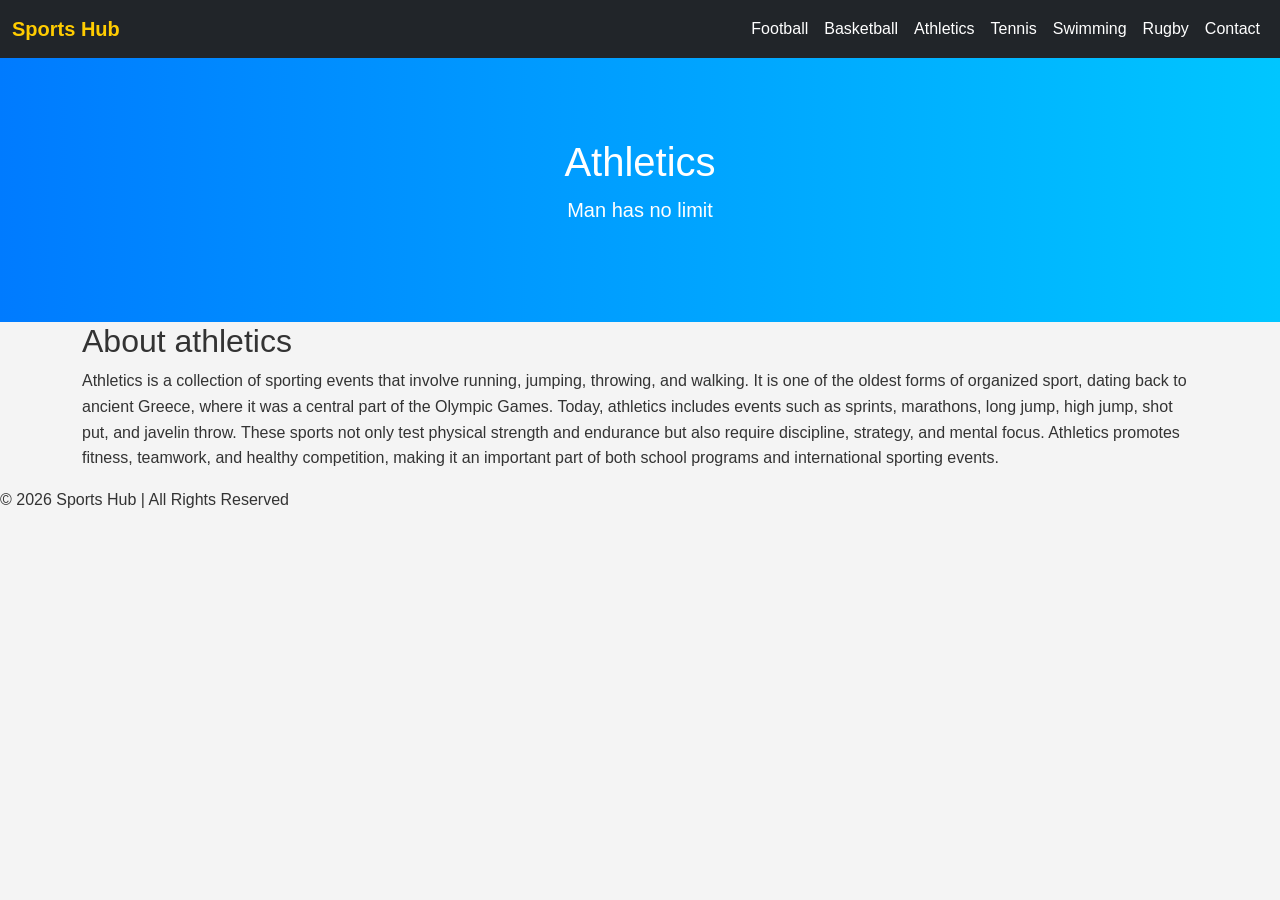
==== athletics.html @ 4802402b "updated h2 and added a paragraph" ====
<!DOCTYPE html>
<html lang="en">
<head>
  <meta charset="UTF-8">
  <meta name="viewport" content="width=device-width, initial-scale=1.0">
  <title>Basketball - Sports Hub</title>
 
  <link href="https://cdn.jsdelivr.net/npm/bootstrap@5.3.2/dist/css/bootstrap.min.css" rel="stylesheet">
  
  <link rel="stylesheet" href="style.css">
</head>
<body>

  
  <nav class="navbar navbar-expand-lg navbar-dark bg-dark">
    <div class="container-fluid">
      <a class="navbar-brand" href="index.html">Sports Hub</a>
      <button class="navbar-toggler" type="button" data-bs-toggle="collapse" 
              data-bs-target="#navbarNav" aria-controls="navbarNav" 
              aria-expanded="false" aria-label="Toggle navigation">
        <span class="navbar-toggler-icon"></span>
      </button>
      <div class="collapse navbar-collapse" id="navbarNav">
        <ul class="navbar-nav ms-auto">
          <li class="nav-item"><a class="nav-link" href="football.html">Football</a></li>
          <li class="nav-item"><a class="nav-link" href="basketball.html">Basketball</a></li>
          <li class="nav-item"><a class="nav-link active" href="athletics.html">Athletics</a></li>
          <li class="nav-item"><a class="nav-link" href="tennis.html">Tennis</a></li>
          <li class="nav-item"><a class="nav-link" href="swimming.html">Swimming</a></li>
           <li class="nav-item"><a class="nav-link" href="rugby.html">Rugby</a></li>
          <li class="nav-item"><a class="nav-link" href="contact.html">Contact</a></li>
        </ul>
      </div>
    </div>
  </nav>

  
  <header>
    <div class="container text-center">
      <h1>Athletics</h1>
      <p class="lead">Man has no limit</p>
    </div>
  </header>

  <!-- Content Section -->
  <section>
    <div class="container">
      <h2>About athletics</h2>
      <p>
        Athletics is a collection of sporting events that involve running, jumping, throwing, and walking. It is one of the oldest forms of organized sport, dating back to ancient Greece, where it was a central part of the Olympic Games. Today, athletics includes events such as sprints, marathons, long jump, high jump, shot put, and javelin throw. These sports not only test physical strength and endurance but also require discipline, strategy, and mental focus. Athletics promotes fitness, teamwork, and healthy competition, making it an important part of both school programs and international sporting events.
      </p>
      

     </div>
  </section>

  <!-- Footer -->
  <footer>
    <p>&copy; 2026 Sports Hub | All Rights Reserved</p>
  </footer>

  <!-- Bootstrap JS -->
  <script src="https://cdn.jsdelivr.net/npm/bootstrap@5.3.2/dist/js/bootstrap.bundle.min.js"></script>
</body>
</html>
---- style.css ----
* {
  margin: 0;
  padding: 0;
  box-sizing: border-box;
}

body {
  font-family: 'Arial', sans-serif;
  background-color: #f4f4f4;
  color: #333;
  line-height: 1.6;  
}

/* Navbar */
.navbar {
  background-color: #222 ;
}

.navbar-brand {
  font-weight: bold;
  color: #ffcc00 ;
}

.nav-link {
  color: #fff ;
  transition: color 0.3s ease;
}

.nav-link:hover {
  color: #ffcc00 ;
}

/* Hero Section */
header {
  background: linear-gradient(to right, #007bff, #00c6ff);
  color: white;
  text-align: center;
  padding: 80px 20px;
}
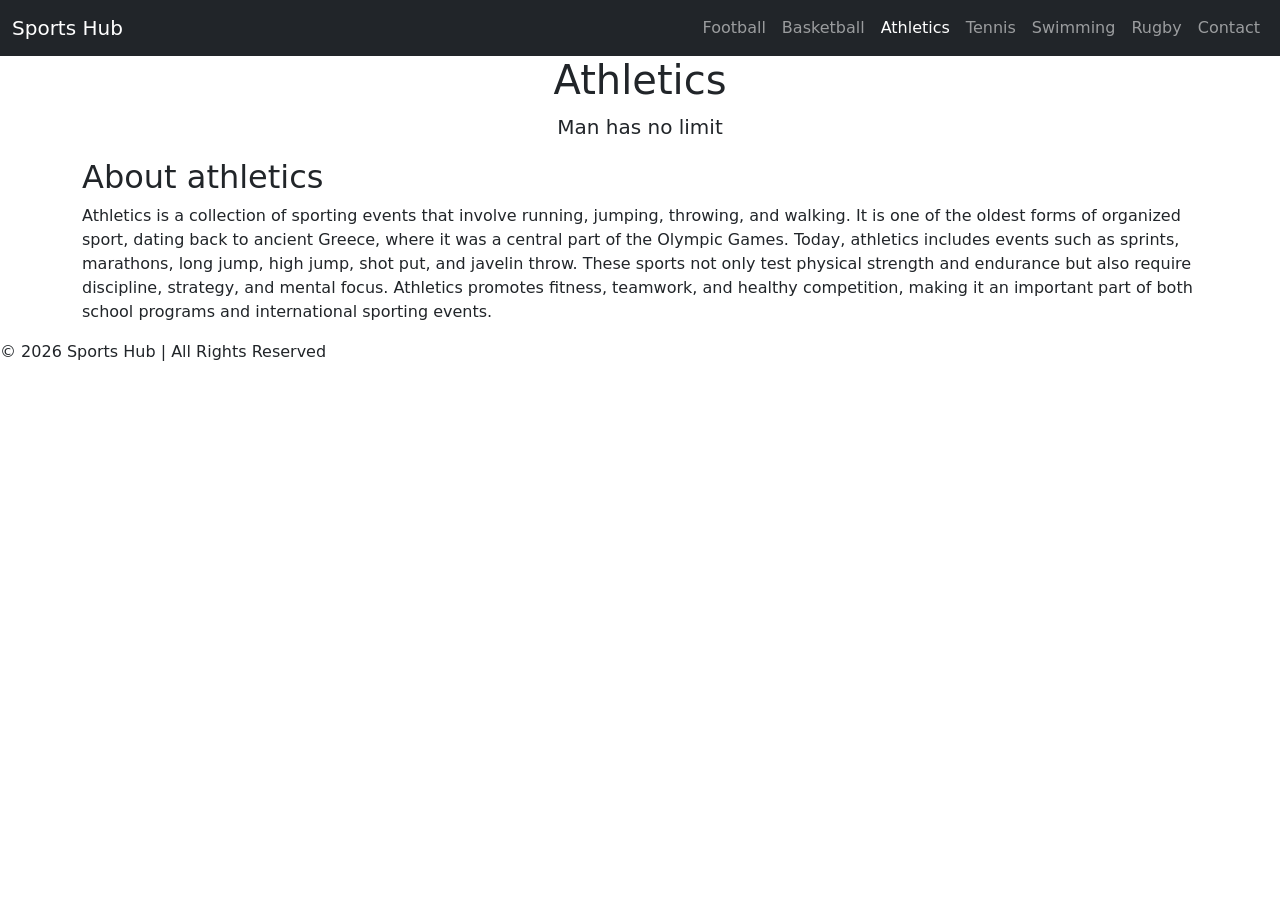
==== commit 32152e69: "Updated css in all the files" ====
--- a/athletics.html
+++ b/athletics.html
@@ -7,7 +7,7 @@
  
   <link href="https://cdn.jsdelivr.net/npm/bootstrap@5.3.2/dist/css/bootstrap.min.css" rel="stylesheet">
   
-  <link rel="stylesheet" href="style.css">
+  <link rel="stylesheet" href="css/style.css">
 </head>
 <body>
 
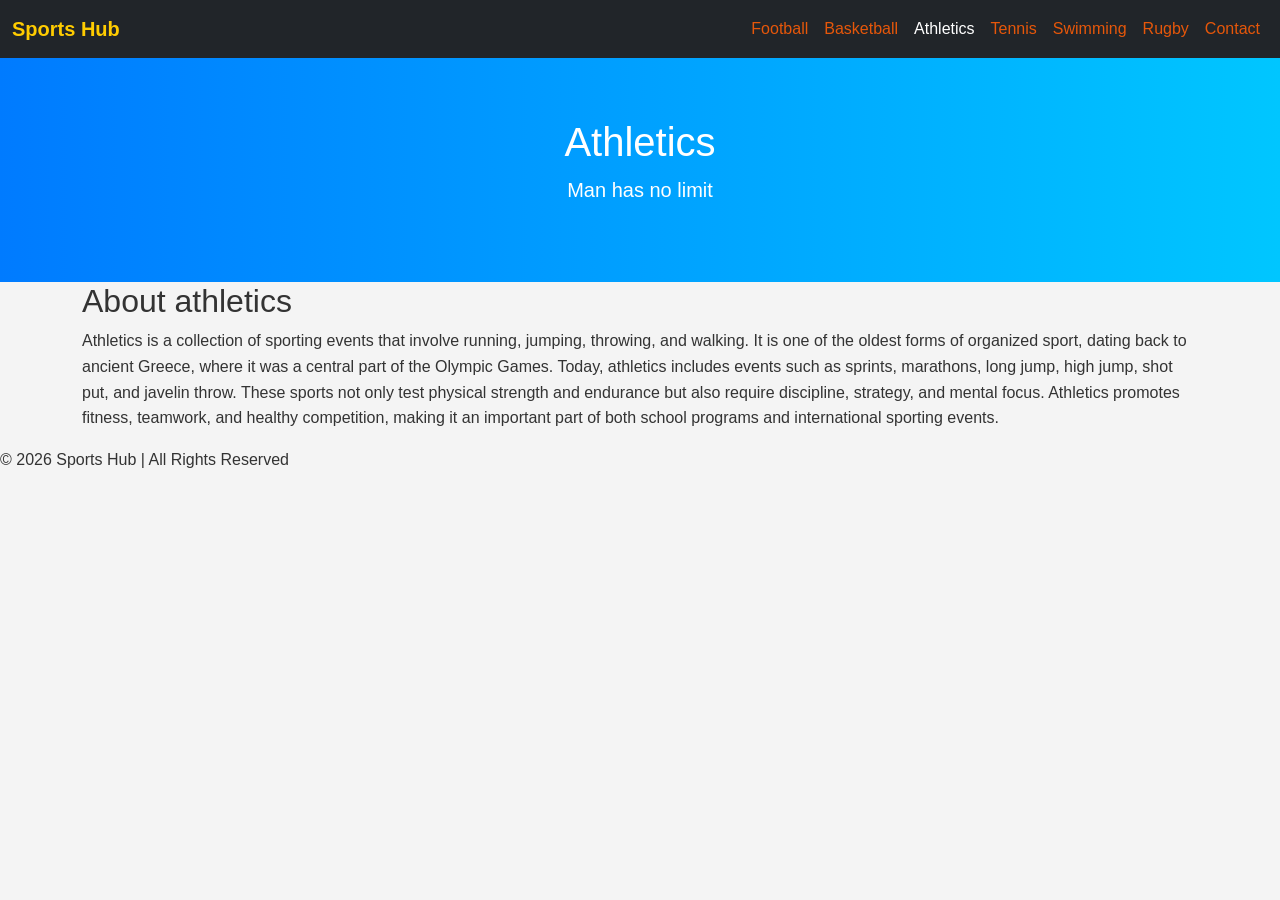
==== commit 07fba76f: "modified link color in css to all pages" ====
--- a/athletics.html
+++ b/athletics.html
@@ -7,7 +7,7 @@
  
   <link href="https://cdn.jsdelivr.net/npm/bootstrap@5.3.2/dist/css/bootstrap.min.css" rel="stylesheet">
   
-  <link rel="stylesheet" href="css/style.css">
+  <link rel="stylesheet" href="style.css">
 </head>
 <body>
 
--- a/style.css
+++ b/style.css
@@ -0,0 +1,42 @@
+
+* {
+  margin: 0;
+  padding: 0;
+  box-sizing: border-box;
+}
+
+body {
+  font-family: 'Arial', sans-serif;
+  background-color: #f4f4f4;
+  color: #333;
+  line-height: 1.6; 
+  
+}
+
+/* Navbar */
+.navbar {
+  background-color: #222222 ;
+}
+
+.navbar-brand {
+  font-weight: bold;
+  color: #ffcc00 ;
+}
+
+.nav-link {
+  color: #e6570a ;
+  transition: color 0.3s ease;
+}
+
+.nav-link:hover {
+  color: #ffcc00 ;
+}
+
+/* Hero Section */
+header {
+  background: linear-gradient(to right, #007bff, #00c6ff);
+  color: white;
+  text-align: center;
+  padding: 60px 20px;
+}
+
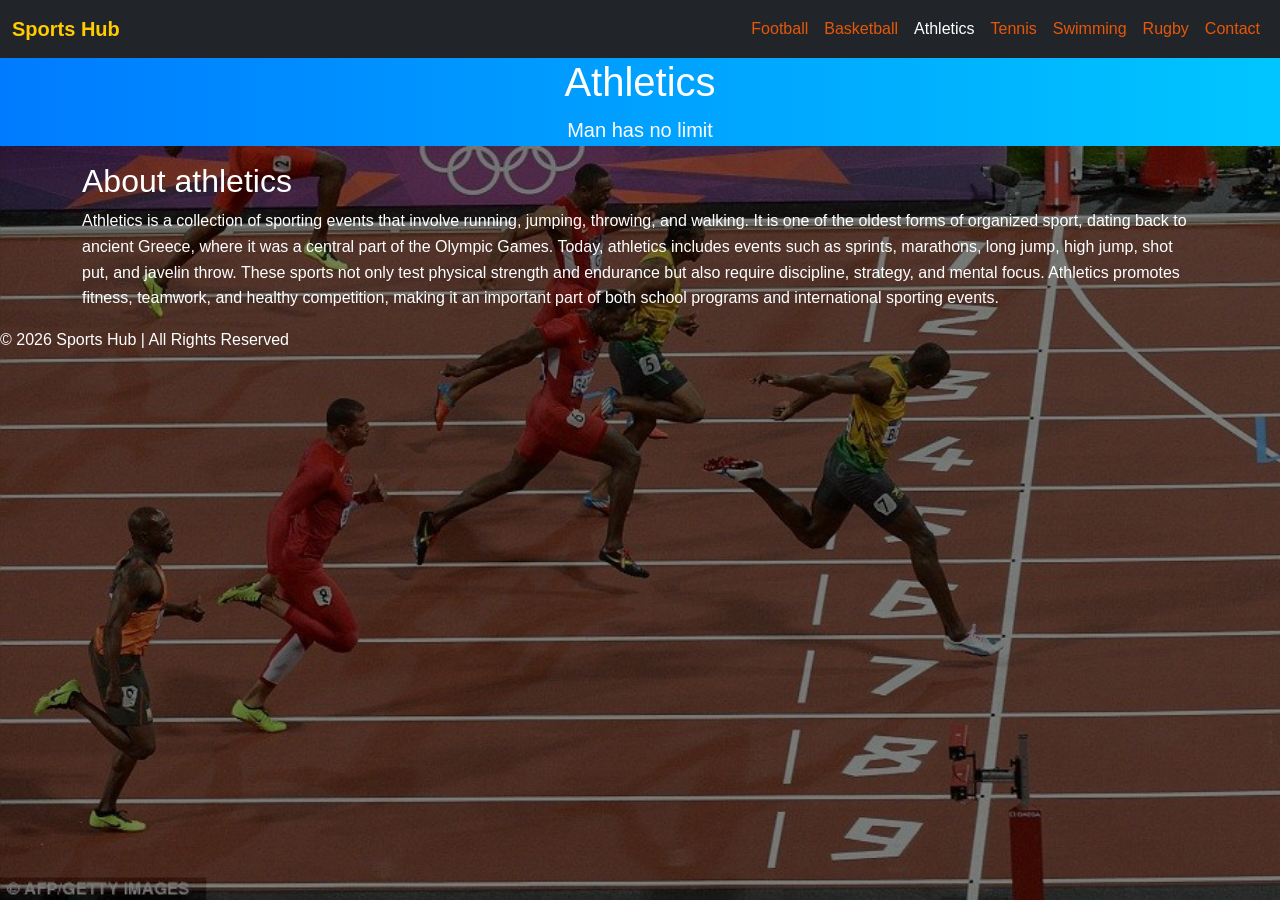
==== commit ee975beb: "updated the header section" ====
--- a/athletics.html
+++ b/athletics.html
@@ -9,7 +9,7 @@
   
   <link rel="stylesheet" href="style.css">
 </head>
-<body>
+<body class="athletics">
 
   
   <nav class="navbar navbar-expand-lg navbar-dark bg-dark">
@@ -35,14 +35,14 @@
   </nav>
 
   
-  <header>
+  <header class="athletics">
     <div class="container text-center">
       <h1>Athletics</h1>
       <p class="lead">Man has no limit</p>
     </div>
   </header>
 
-  <!-- Content Section -->
+  
   <section>
     <div class="container">
       <h2>About athletics</h2>
--- a/style.css
+++ b/style.css
@@ -32,11 +32,142 @@
   color: #ffcc00 ;
 }
 
-/* Hero Section */
-header {
+
+header.index {
   background: linear-gradient(to right, #007bff, #00c6ff);
   color: white;
   text-align: center;
-  padding: 60px 20px;
+  padding: 0px 0px;
 }
+body.index{
+  background-image:
+  linear-gradient(rgba(0,0,0,0.5),
+                        rgba(0,0,0,0.5)),
+  url(images/cover.jpg);
+  background-repeat: no-repeat;
+  background-size: cover;
+  min-height: 100vh;
+  font-family: 'Arial', sans-serif;
+  background-color: #f4f4f4;
+  color: white;
+  line-height: 1.6; 
+}
+header.football{
+  background: linear-gradient(to right, #007bff, #00c6ff);
+  color: white;
+  text-align: center;
+  padding: 0px 0px;
+}
+body.football{
+  background-image:
+  linear-gradient(rgba(0,0,0,0.5),
+                        rgba(0,0,0,0.5)),
+  url(images/football.jpg);
+  background-repeat: no-repeat;
+  background-size: cover;
+  min-height: 100vh;
+  font-family: 'Arial', sans-serif;
+  background-color: #f4f4f4;
+  color: white;
+  line-height: 1.6; 
 
+}
+header.basketball{
+background: linear-gradient(to right, #007bff, #00c6ff);
+  color: white;
+  text-align: center;
+  padding: 0px 0px;
+}
+body.basketball{
+  background-image:
+  linear-gradient(rgba(0,0,0,0.5),
+                        rgba(0,0,0,0.5)),
+  url(images/basketball.jpg);
+  background-repeat: no-repeat;
+  background-size: cover;
+  min-height: 100vh;
+  font-family: 'Arial', sans-serif;
+  background-color: #f4f4f4;
+  color: white;
+  line-height: 1.6; 
+
+}
+header.athletics{
+background: linear-gradient(to right, #007bff, #00c6ff);
+  color: white;
+  text-align: center;
+  padding: 0px 0px;
+}
+body.athletics{
+  background-image:
+  linear-gradient(rgba(0,0,0,0.5),
+                        rgba(0,0,0,0.5)),
+  url(images/athletics.jpg);
+  background-repeat: no-repeat;
+  background-size: cover;
+  min-height: 100vh;
+  font-family: 'Arial', sans-serif;
+  background-color: #f4f4f4;
+  color: white;
+  line-height: 1.6; 
+
+}
+header.tennis{
+background: linear-gradient(to right, #007bff, #00c6ff);
+  color: white;
+  text-align: center;
+  padding: 0px 0px;
+}
+body.tennis{
+background-image:
+  linear-gradient(rgba(0,0,0,0.5),
+                        rgba(0,0,0,0.5)),
+  url(images/tennis.jpg);
+  background-repeat: no-repeat;
+  background-size: cover;
+  min-height: 100vh;
+  font-family: 'Arial', sans-serif;
+  background-color: #f4f4f4;
+  color: white;
+  line-height: 1.6; 
+}
+header.swimming{
+background: linear-gradient(to right, #007bff, #00c6ff);
+  color: white;
+  text-align: center;
+  padding: 0px 0px;
+}
+body.swimming{
+background-image:
+  linear-gradient(rgba(0,0,0,0.5),
+                        rgba(0,0,0,0.5)),
+  url(images/swimming.jpg);
+  background-repeat: no-repeat;
+  background-size: cover;
+  min-height: 100vh;
+  font-family: 'Arial', sans-serif;
+  background-color: #f4f4f4;
+  color: white;
+  line-height: 1.6; 
+
+}
+header.rugby{
+background: linear-gradient(to right, #007bff, #00c6ff);
+  color: white;
+  text-align: center;
+  padding: 0px 0px;
+}
+body.rugby{
+  background-image:
+  linear-gradient(rgba(0,0,0,0.5),
+                        rgba(0,0,0,0.5)),
+  url(images/rugby.jpg);
+  background-repeat: no-repeat;
+  background-size: cover;
+  min-height: 100vh;
+  font-family: 'Arial', sans-serif;
+  background-color: #f4f4f4;
+  color: white;
+  line-height: 1.6; 
+
+}
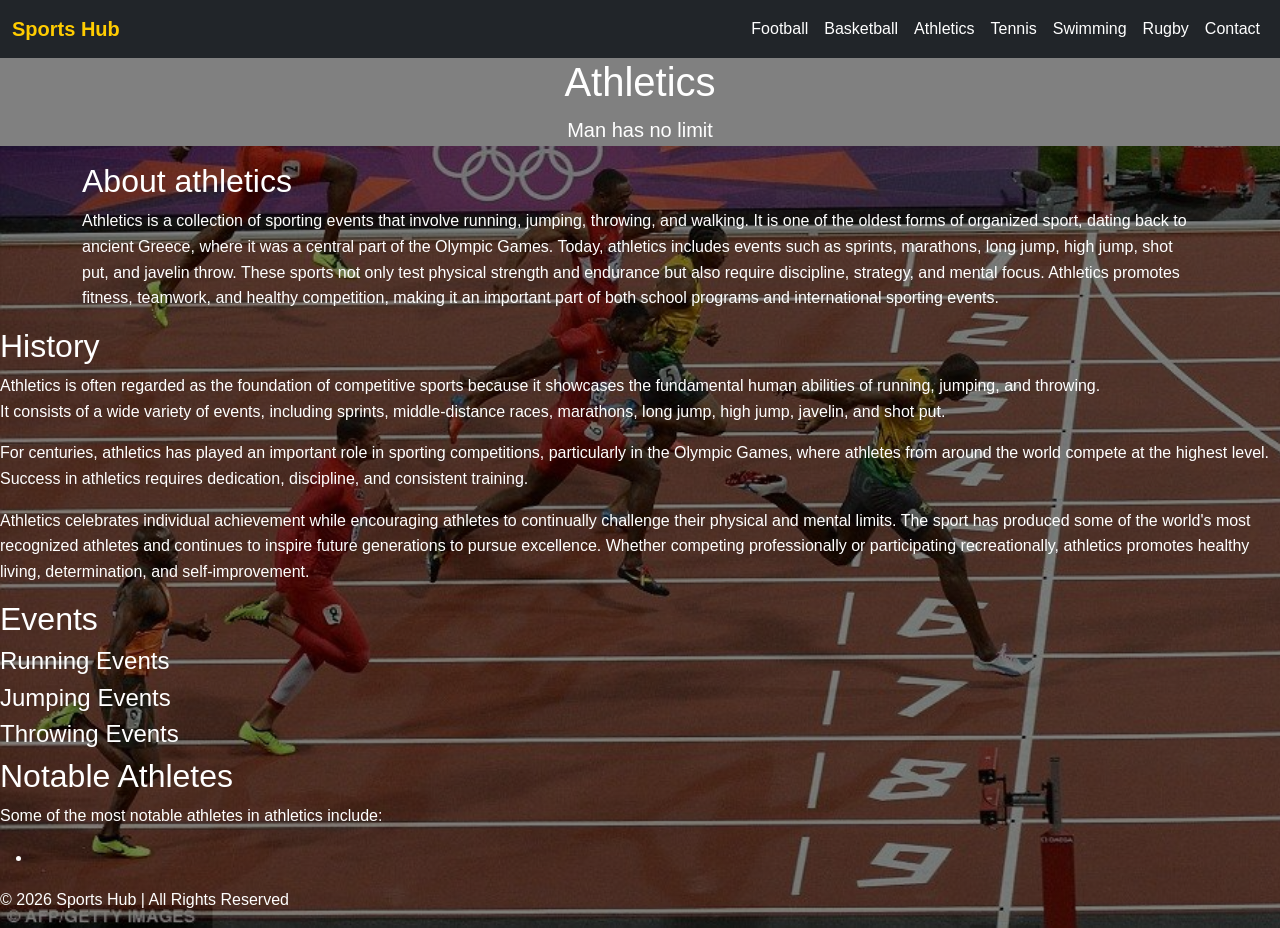
==== commit 3eed8e52: "added sections and notable content to the page" ====
--- a/athletics.html
+++ b/athletics.html
@@ -53,6 +53,31 @@
 
      </div>
   </section>
+  <section>
+    <h2>History</h2>
+    <p>Athletics is often regarded as the foundation of competitive sports because it showcases the fundamental human abilities of running, jumping, and throwing.<br>
+       It consists of a wide variety of events, including sprints, middle-distance races, marathons, long jump, high jump, javelin, and shot put.</p>
+        <p>For centuries, athletics has played an important role in sporting competitions, particularly in the Olympic Games, where athletes from around the world compete at the highest level.<br>
+           Success in athletics requires dedication, discipline, and consistent training.</p>
+        <p>Athletics celebrates individual achievement while encouraging athletes to continually challenge their physical and mental limits. 
+           The sport has produced some of the world's most recognized athletes and continues to inspire future generations to pursue excellence.
+           Whether competing professionally or participating recreationally, athletics promotes healthy living, determination, and self-improvement.</p>
+  </section>
+  <section>
+    <h2>Events</h2>
+    <h4>Running Events</h4>
+    <h4>Jumping Events</h4>
+    <h4>Throwing Events</h4>
+  </section>
+  <section>
+    <h2>Notable Athletes</h2>
+    <p>Some of the most notable athletes in athletics include:<br>
+      <ul>
+        <li></li>
+      </ul>
+
+    </p>
+  </section>
 
   <!-- Footer -->
   <footer>
--- a/style.css
+++ b/style.css
@@ -24,7 +24,7 @@
 }
 
 .nav-link {
-  color: #e6570a ;
+  color: white ;
   transition: color 0.3s ease;
 }
 
@@ -34,7 +34,7 @@
 
 
 header.index {
-  background: linear-gradient(to right, #007bff, #00c6ff);
+  background: gray;
   color: white;
   text-align: center;
   padding: 0px 0px;
@@ -53,7 +53,7 @@
   line-height: 1.6; 
 }
 header.football{
-  background: linear-gradient(to right, #007bff, #00c6ff);
+  background: gray;
   color: white;
   text-align: center;
   padding: 0px 0px;
@@ -73,7 +73,7 @@
 
 }
 header.basketball{
-background: linear-gradient(to right, #007bff, #00c6ff);
+background: gray;
   color: white;
   text-align: center;
   padding: 0px 0px;
@@ -93,7 +93,7 @@
 
 }
 header.athletics{
-background: linear-gradient(to right, #007bff, #00c6ff);
+background: gray;
   color: white;
   text-align: center;
   padding: 0px 0px;
@@ -113,7 +113,7 @@
 
 }
 header.tennis{
-background: linear-gradient(to right, #007bff, #00c6ff);
+background: gray;
   color: white;
   text-align: center;
   padding: 0px 0px;
@@ -132,7 +132,7 @@
   line-height: 1.6; 
 }
 header.swimming{
-background: linear-gradient(to right, #007bff, #00c6ff);
+background: gray;
   color: white;
   text-align: center;
   padding: 0px 0px;
@@ -152,7 +152,7 @@
 
 }
 header.rugby{
-background: linear-gradient(to right, #007bff, #00c6ff);
+background: gray;
   color: white;
   text-align: center;
   padding: 0px 0px;
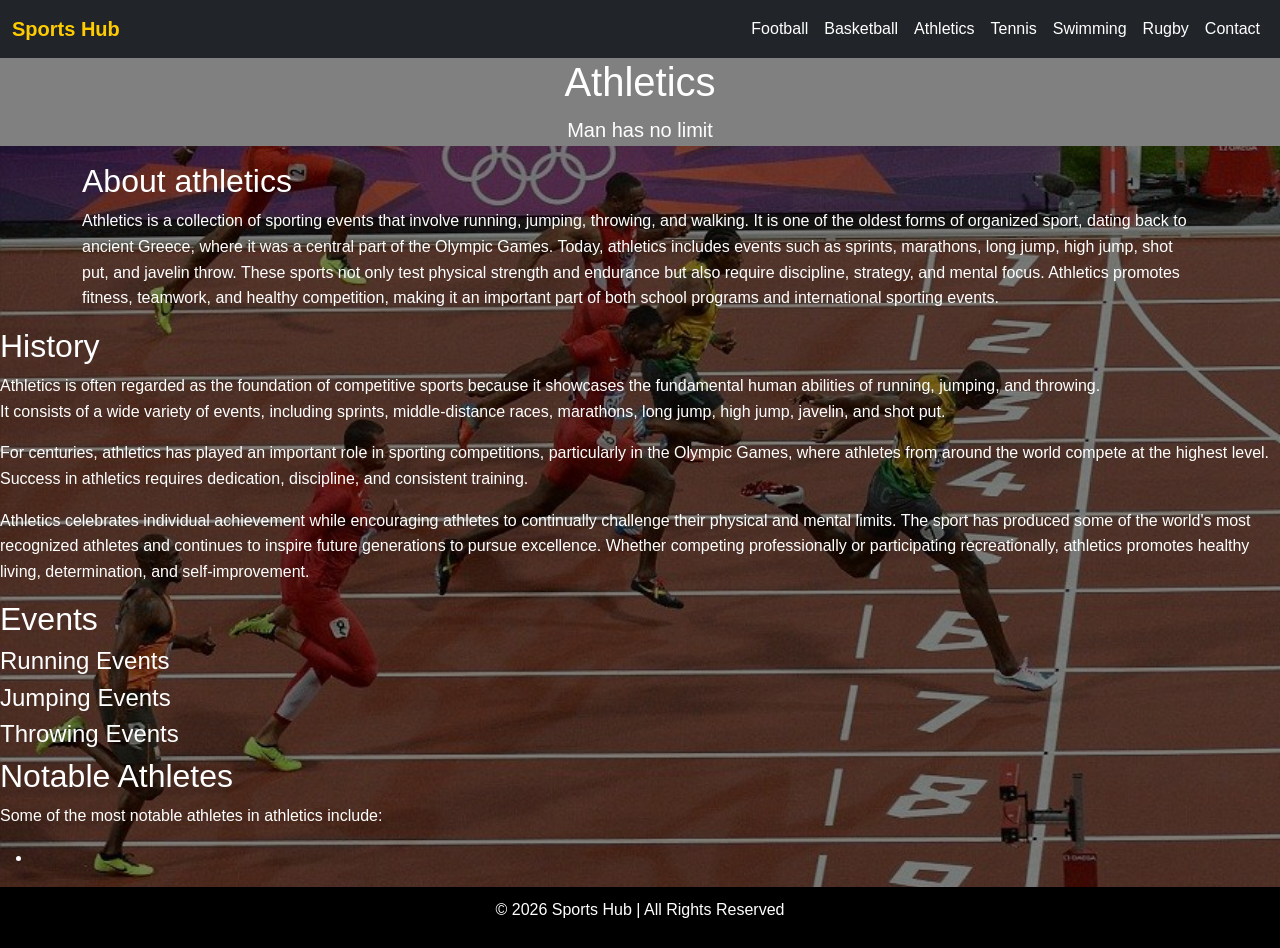
==== commit a2887eb3: "adjusted the footer section to enable css be applied" ====
--- a/athletics.html
+++ b/athletics.html
@@ -80,7 +80,7 @@
   </section>
 
   <!-- Footer -->
-  <footer>
+  <footer class="athletics">
     <p>&copy; 2026 Sports Hub | All Rights Reserved</p>
   </footer>
 
--- a/style.css
+++ b/style.css
@@ -52,6 +52,12 @@
   color: white;
   line-height: 1.6; 
 }
+footer.index {
+  background: black;
+  color: white;
+  text-align: center;
+  padding: 10px 0;
+}
 header.football{
   background: gray;
   color: white;
@@ -72,6 +78,12 @@
   line-height: 1.6; 
 
 }
+footer.football {
+  background: black;
+  color: white;
+  text-align: center;
+  padding: 10px 0;
+}
 header.basketball{
 background: gray;
   color: white;
@@ -92,6 +104,12 @@
   line-height: 1.6; 
 
 }
+footer.basketball {
+  background: black;
+  color: white;
+  text-align: center;
+  padding: 10px 0;
+}
 header.athletics{
 background: gray;
   color: white;
@@ -111,6 +129,12 @@
   color: white;
   line-height: 1.6; 
 
+}
+footer.athletics {
+  background: black;
+  color: white;
+  text-align: center;
+  padding: 10px 0;
 }
 header.tennis{
 background: gray;
@@ -131,6 +155,12 @@
   color: white;
   line-height: 1.6; 
 }
+footer.tennis {
+  background: black;
+  color: white;
+  text-align: center;
+  padding: 10px 0;
+}
 header.swimming{
 background: gray;
   color: white;
@@ -151,6 +181,12 @@
   line-height: 1.6; 
 
 }
+footer.swimming {
+  background: black;
+  color: white;
+  text-align: center;
+  padding: 10px 0;
+}
 header.rugby{
 background: gray;
   color: white;
@@ -171,3 +207,9 @@
   line-height: 1.6; 
 
 }
+footer.rugby {
+  background: black;
+  color: white;
+  text-align: center;
+  padding: 10px 0;
+}
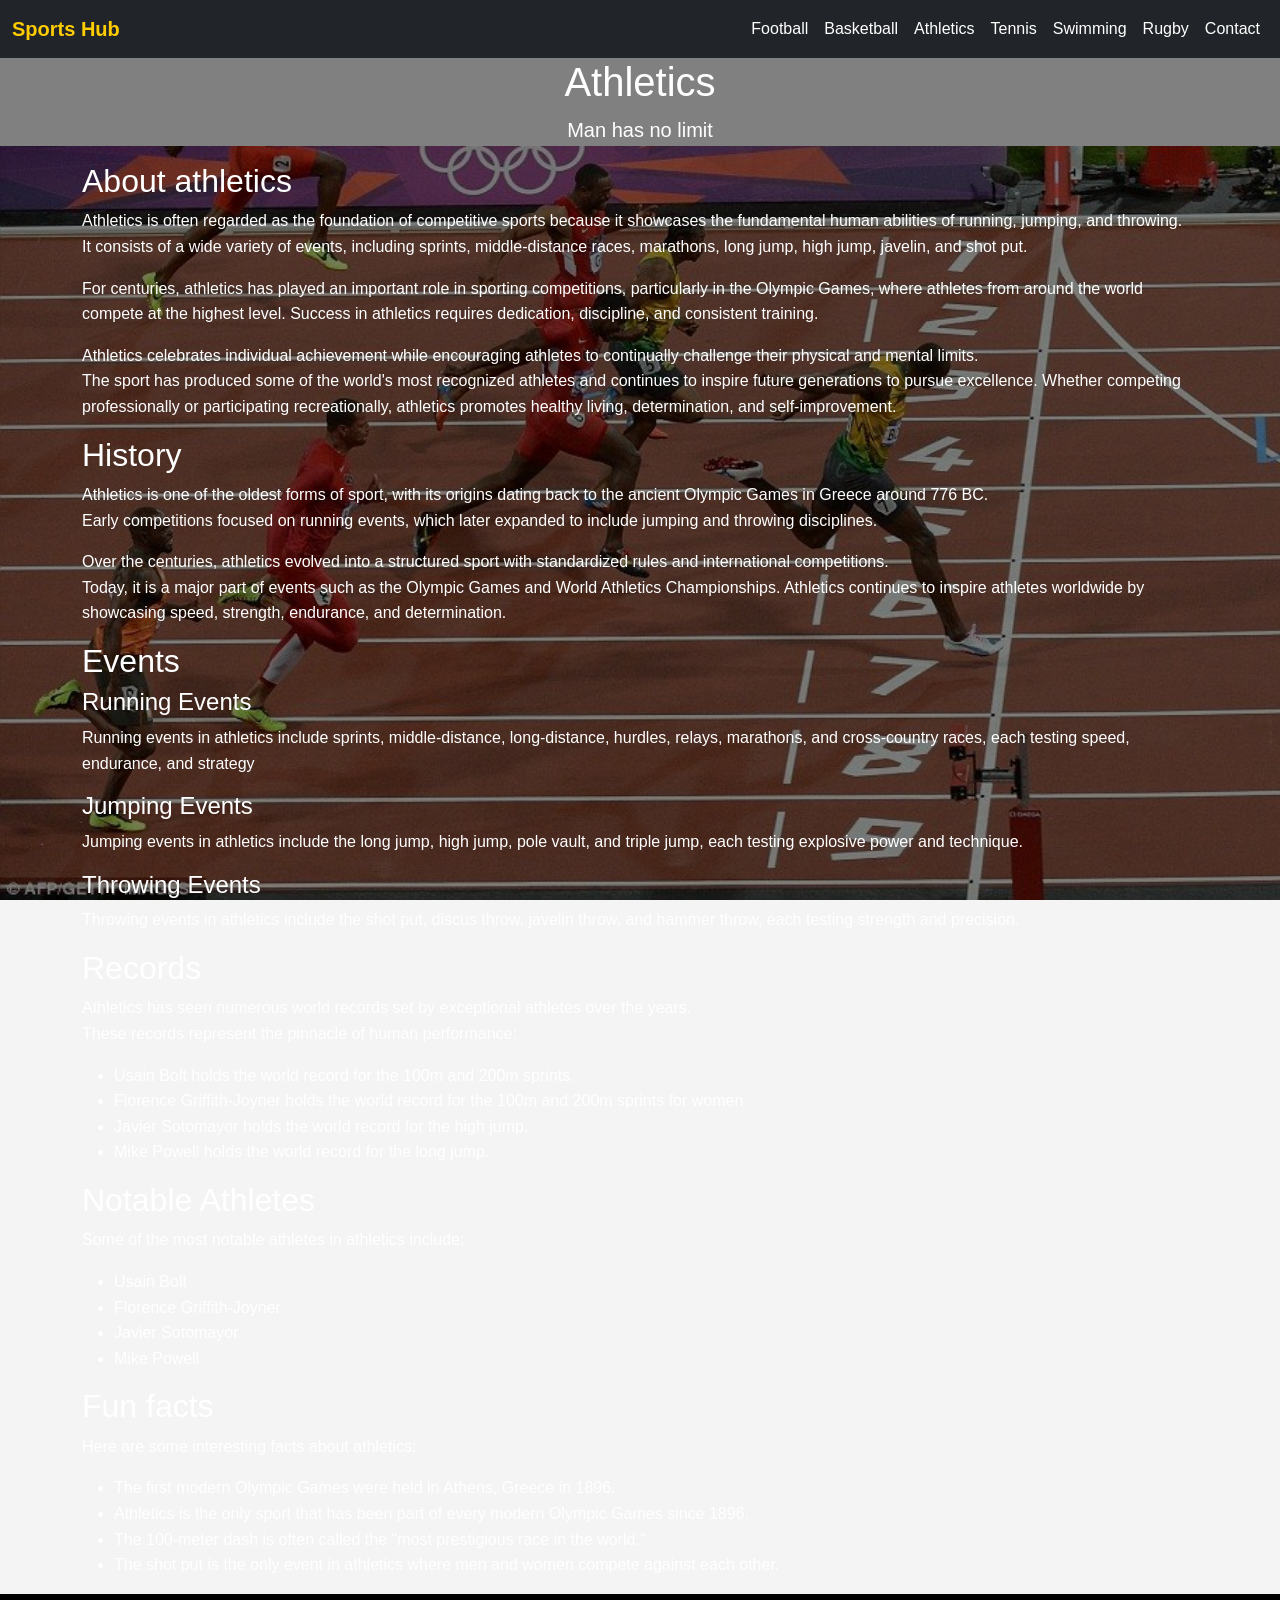
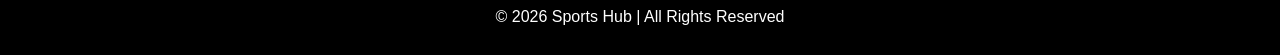
==== commit a5aa44d8: "added all the content to the page" ====
--- a/athletics.html
+++ b/athletics.html
@@ -46,37 +46,77 @@
   <section>
     <div class="container">
       <h2>About athletics</h2>
-      <p>
-        Athletics is a collection of sporting events that involve running, jumping, throwing, and walking. It is one of the oldest forms of organized sport, dating back to ancient Greece, where it was a central part of the Olympic Games. Today, athletics includes events such as sprints, marathons, long jump, high jump, shot put, and javelin throw. These sports not only test physical strength and endurance but also require discipline, strategy, and mental focus. Athletics promotes fitness, teamwork, and healthy competition, making it an important part of both school programs and international sporting events.
-      </p>
-      
+      <p>Athletics is often regarded as the foundation of competitive sports because it showcases the fundamental human abilities of running, jumping, and throwing.<br>
+         It consists of a wide variety of events, including sprints, middle-distance races, marathons, long jump, high jump, javelin, and shot put.</p>
+       <p>For centuries, athletics has played an important role in sporting competitions, particularly in the Olympic Games, where athletes from around the world compete at the highest level. 
+        Success in athletics requires dedication, discipline, and consistent training.</p>
+       <p>Athletics celebrates individual achievement while encouraging athletes to continually challenge their physical and mental limits. <br>
+        The sport has produced some of the world's most recognized athletes and continues to inspire future generations to pursue excellence.
+       Whether competing professionally or participating recreationally, athletics promotes healthy living, determination, and self-improvement.
+      </p>      
 
      </div>
   </section>
   <section>
+    <div class="container">
     <h2>History</h2>
-    <p>Athletics is often regarded as the foundation of competitive sports because it showcases the fundamental human abilities of running, jumping, and throwing.<br>
-       It consists of a wide variety of events, including sprints, middle-distance races, marathons, long jump, high jump, javelin, and shot put.</p>
-        <p>For centuries, athletics has played an important role in sporting competitions, particularly in the Olympic Games, where athletes from around the world compete at the highest level.<br>
-           Success in athletics requires dedication, discipline, and consistent training.</p>
-        <p>Athletics celebrates individual achievement while encouraging athletes to continually challenge their physical and mental limits. 
-           The sport has produced some of the world's most recognized athletes and continues to inspire future generations to pursue excellence.
-           Whether competing professionally or participating recreationally, athletics promotes healthy living, determination, and self-improvement.</p>
+    <p>Athletics is one of the oldest forms of sport, with its origins dating back to the ancient Olympic Games in Greece around 776 BC.<br>
+       Early competitions focused on running events, which later expanded to include jumping and throwing disciplines.</p>
+      <p> Over the centuries, athletics evolved into a structured sport with standardized rules and international competitions.<br>
+         Today, it is a major part of events such as the Olympic Games and World Athletics Championships.
+         Athletics continues to inspire athletes worldwide by showcasing speed, strength, endurance, and determination.</p>
+   </div>
   </section>
   <section>
-    <h2>Events</h2>
-    <h4>Running Events</h4>
-    <h4>Jumping Events</h4>
-    <h4>Throwing Events</h4>
+    <div class="container">
+      <h2>Events</h2>
+      <h4>Running Events</h4>
+      <p>Running events in athletics include sprints, middle-distance, long-distance, hurdles, relays, marathons, and cross-country races, each testing speed, endurance, and strategy</p>
+      <h4>Jumping Events</h4>
+      <p>Jumping events in athletics include the long jump, high jump, pole vault, and triple jump, each testing explosive power and technique.</p>
+      <h4>Throwing Events</h4>
+      <p>Throwing events in athletics include the shot put, discus throw, javelin throw, and hammer throw, each testing strength and precision.</p>
+    </div>
   </section>
   <section>
-    <h2>Notable Athletes</h2>
-    <p>Some of the most notable athletes in athletics include:<br>
-      <ul>
-        <li></li>
-      </ul>
+    <div class="container">
+      <h2>Records</h2>
+      <p>Athletics has seen numerous world records set by exceptional athletes over the years.<br>
+        These records represent the pinnacle of human performance:<br>
+        <ul>
+          <li>Usain Bolt holds the world record for the 100m and 200m sprints.</li>
+          <li>Florence Griffith-Joyner holds the world record for the 100m and 200m sprints for women </li>
+          <li>Javier Sotomayor holds the world record for the high jump.</li>
+          <li>Mike Powell holds the world record for the long jump.</li>  
+        </ul>
+      </p>
+    </div>
+  </section>
+  <section>
+    <div class="container">
+      <h2>Notable Athletes</h2>
+      <p>Some of the most notable athletes in athletics include:<br>
+        <ul>
+          <li>Usain Bolt</li>
+          <li>Florence Griffith-Joyner</li>
+          <li>Javier Sotomayor</li>
+          <li>Mike Powell</li>
+        </ul>
 
     </p>
+    </div>
+  </section>
+  <section>
+    <div class="container">
+      <h2>Fun facts</h2>
+      <p>Here are some interesting facts about athletics:</p>
+      <ul>
+        <li>The first modern Olympic Games were held in Athens, Greece in 1896.</li>
+        <li>Athletics is the only sport that has been part of every modern Olympic Games since 1896.</li>
+        <li>The 100-meter dash is often called the "most prestigious race in the world."</li>
+        <li>The shot put is the only event in athletics where men and women compete against each other.</li>
+      </ul>
+    </div>
   </section>
 
   <!-- Footer -->
--- a/style.css
+++ b/style.css
@@ -46,6 +46,7 @@
   url(images/cover.jpg);
   background-repeat: no-repeat;
   background-size: cover;
+  background-attachment: fixed;
   min-height: 100vh;
   font-family: 'Arial', sans-serif;
   background-color: #f4f4f4;
@@ -123,6 +124,7 @@
   url(images/athletics.jpg);
   background-repeat: no-repeat;
   background-size: cover;
+  background-attachment: fixed;
   min-height: 100vh;
   font-family: 'Arial', sans-serif;
   background-color: #f4f4f4;
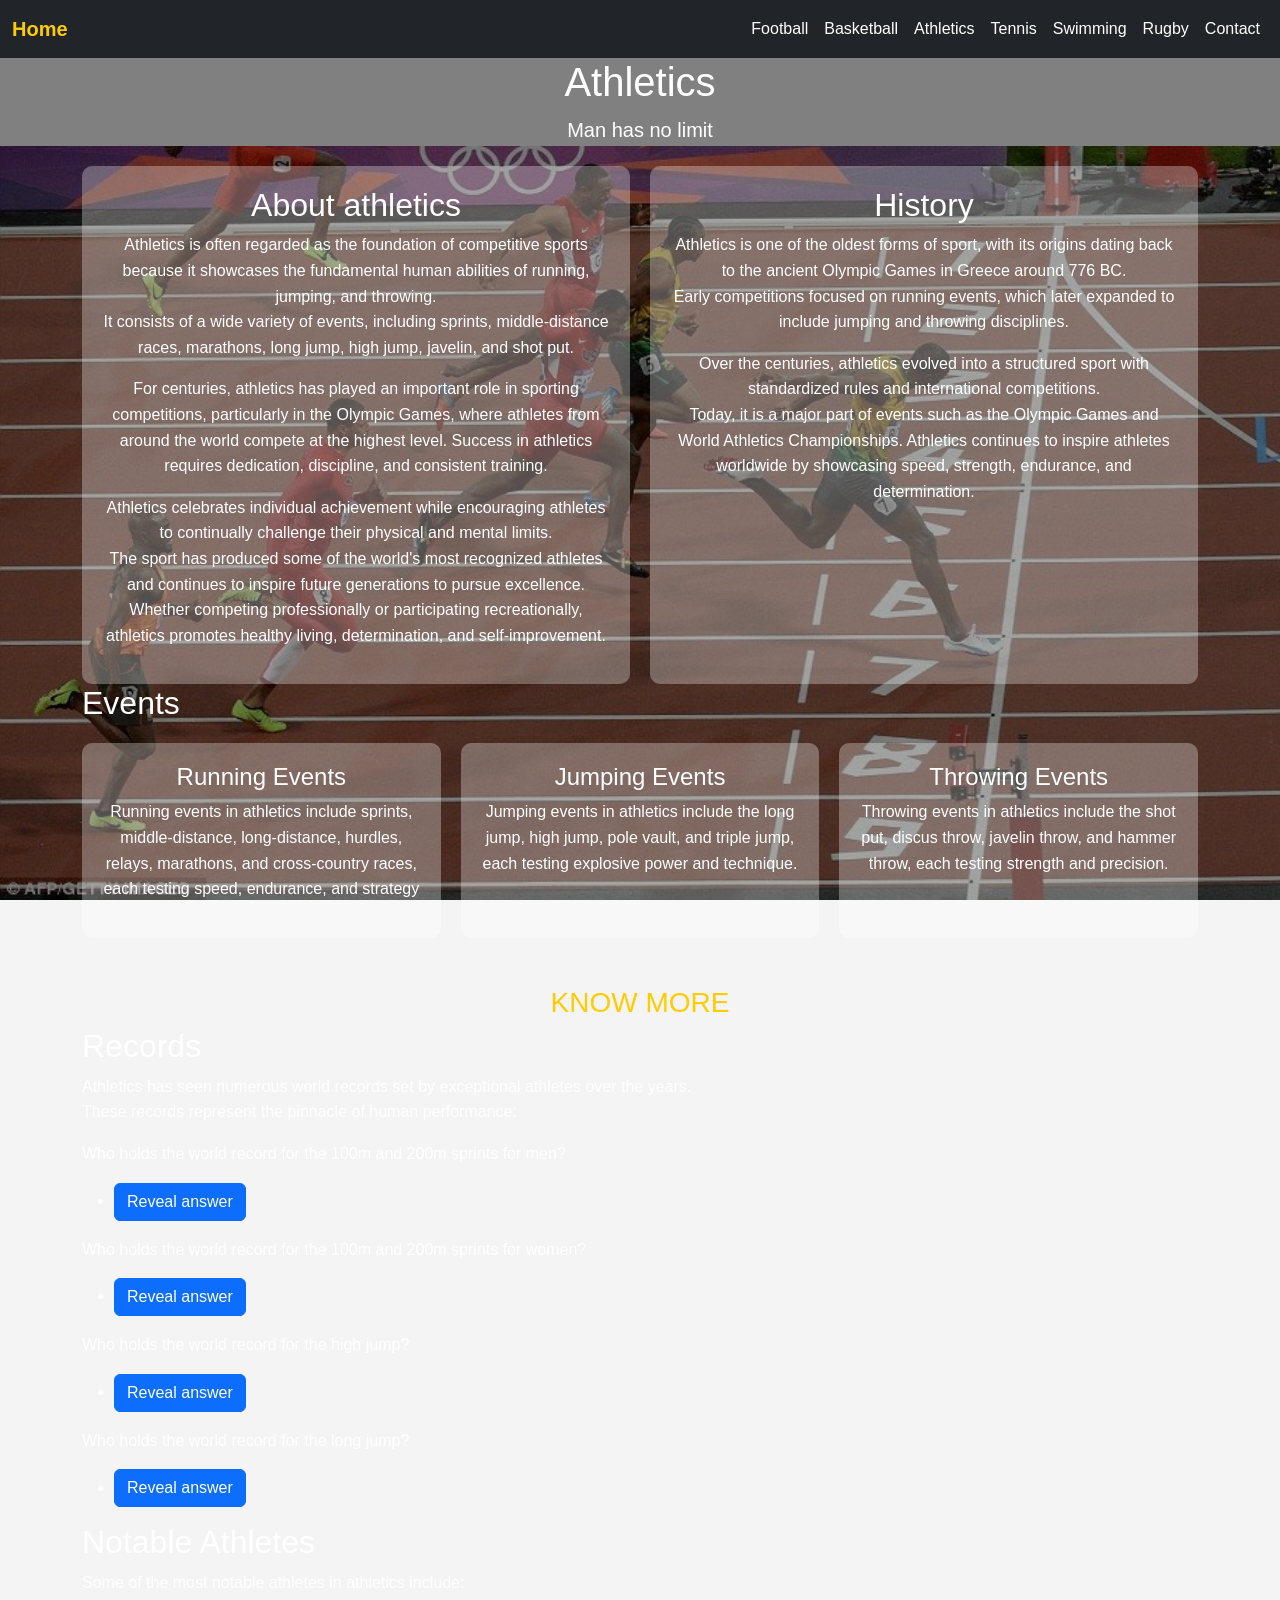
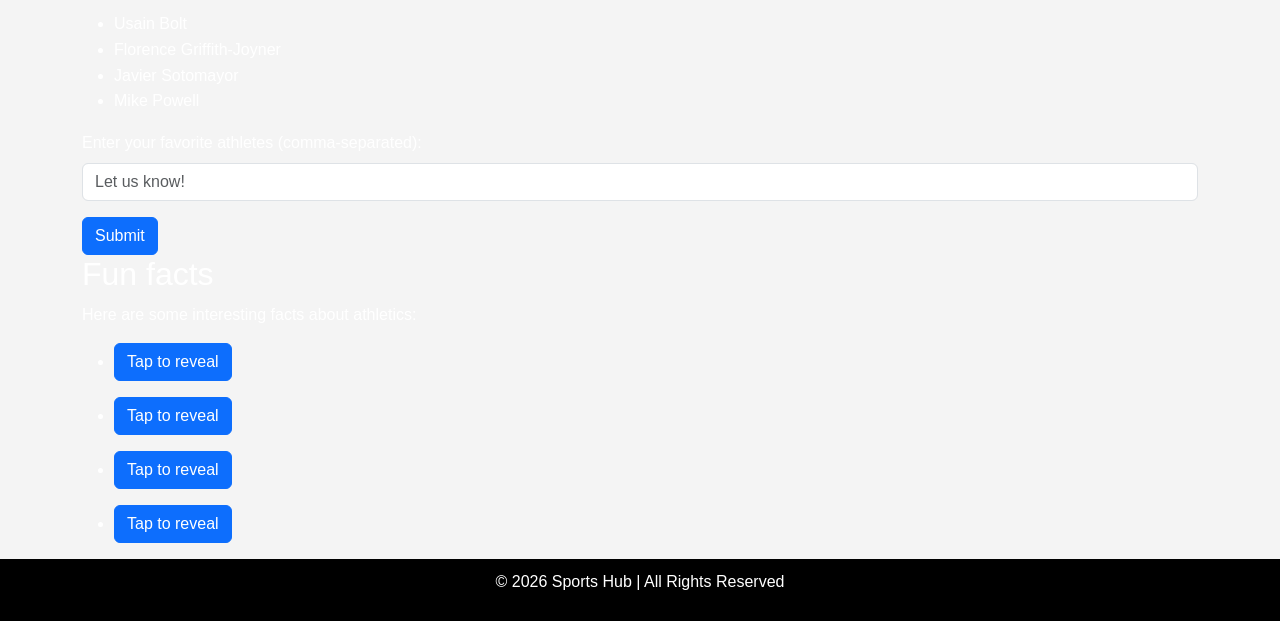
==== commit fb2ce0d9: "finalised - page complete" ====
--- a/athletics.html
+++ b/athletics.html
@@ -3,7 +3,7 @@
 <head>
   <meta charset="UTF-8">
   <meta name="viewport" content="width=device-width, initial-scale=1.0">
-  <title>Basketball - Sports Hub</title>
+  <title>Athletics - Sports Hub</title>
  
   <link href="https://cdn.jsdelivr.net/npm/bootstrap@5.3.2/dist/css/bootstrap.min.css" rel="stylesheet">
   
@@ -14,7 +14,7 @@
   
   <nav class="navbar navbar-expand-lg navbar-dark bg-dark">
     <div class="container-fluid">
-      <a class="navbar-brand" href="index.html">Sports Hub</a>
+      <a class="navbar-brand" href="index.html">Home</a>
       <button class="navbar-toggler" type="button" data-bs-toggle="collapse" 
               data-bs-target="#navbarNav" aria-controls="navbarNav" 
               aria-expanded="false" aria-label="Toggle navigation">
@@ -45,6 +45,8 @@
   
   <section>
     <div class="container">
+      <div class="abouthistory-container">
+        <div class="info-box">
       <h2>About athletics</h2>
       <p>Athletics is often regarded as the foundation of competitive sports because it showcases the fundamental human abilities of running, jumping, and throwing.<br>
          It consists of a wide variety of events, including sprints, middle-distance races, marathons, long jump, high jump, javelin, and shot put.</p>
@@ -55,10 +57,9 @@
        Whether competing professionally or participating recreationally, athletics promotes healthy living, determination, and self-improvement.
       </p>      
 
-     </div>
-  </section>
-  <section>
-    <div class="container">
+     </div>  
+  
+    <div class="info-box">
     <h2>History</h2>
     <p>Athletics is one of the oldest forms of sport, with its origins dating back to the ancient Olympic Games in Greece around 776 BC.<br>
        Early competitions focused on running events, which later expanded to include jumping and throwing disciplines.</p>
@@ -66,28 +67,84 @@
          Today, it is a major part of events such as the Olympic Games and World Athletics Championships.
          Athletics continues to inspire athletes worldwide by showcasing speed, strength, endurance, and determination.</p>
    </div>
-  </section>
-  <section>
-    <div class="container">
-      <h2>Events</h2>
+      </div>
+    </div>
+  </section>
+  
+  <section class="mb-5">
+    <div class="container">
+    <h2>Events</h2>
+    <div class="events-container">
+      <div class="event-box">        
       <h4>Running Events</h4>
       <p>Running events in athletics include sprints, middle-distance, long-distance, hurdles, relays, marathons, and cross-country races, each testing speed, endurance, and strategy</p>
+      </div>
+      <div class="event-box">
       <h4>Jumping Events</h4>
       <p>Jumping events in athletics include the long jump, high jump, pole vault, and triple jump, each testing explosive power and technique.</p>
+      </div>
+      <div class="event-box">
       <h4>Throwing Events</h4>
       <p>Throwing events in athletics include the shot put, discus throw, javelin throw, and hammer throw, each testing strength and precision.</p>
-    </div>
-  </section>
+      </div>
+    </div>
+    </div>
+  </section>
+  <h3 class="break-athletics">KNOW MORE</h3>
   <section>
     <div class="container">
       <h2>Records</h2>
       <p>Athletics has seen numerous world records set by exceptional athletes over the years.<br>
         These records represent the pinnacle of human performance:<br>
+        <p>Who holds the world record for the 100m and 200m sprints for men?</p>
         <ul>
-          <li>Usain Bolt holds the world record for the 100m and 200m sprints.</li>
-          <li>Florence Griffith-Joyner holds the world record for the 100m and 200m sprints for women </li>
-          <li>Javier Sotomayor holds the world record for the high jump.</li>
-          <li>Mike Powell holds the world record for the long jump.</li>  
+          <li><button class="btn btn-primary" type="button" data-bs-toggle="collapse" data-bs-target="#collapseFacts" aria-expanded="false" aria-controls="collapseFacts">Reveal answer</button>
+          <div class="collapse mt-2" id="collapseFacts">
+            <div class="card bg-dark">
+            <div class="card card-body">
+            Usain Bolt</div>
+            </div>
+        </div>
+          </li>
+          </ul>
+          <p>Who holds the world record for the 100m and 200m sprints for women?</p>
+          <ul>
+          <li>
+            <button class="btn btn-primary" type="button" data-bs-toggle="collapse" data-bs-target="#collapseFacts2" aria-expanded="false" aria-controls="collapseFacts2">Reveal answer</button>
+            <div class="collapse mt-2" id="collapseFacts2">
+              <div class="card bg-dark">
+                <div class="card card-body">
+                  Florence Griffith-Joyner
+                </div>
+              </div>
+            </div>
+          </li>
+          </ul>
+          <p>Who holds the world record for the high jump?</p>  
+          <ul>
+          <li>
+            <button class="btn btn-primary" type="button" data-bs-toggle="collapse" data-bs-target="#collapseFacts3" aria-expanded="false" aria-controls="collapseFacts3">Reveal answer</button>
+            <div class="collapse mt-2" id="collapseFacts3">
+              <div class="card bg-dark">
+                <div class="card card-body">
+                  Javier Sotomayor
+                </div>
+              </div>
+            </div>
+          </li>
+          </ul>
+          <p>Who holds the world record for the long jump?</p>
+          <ul>
+          <li>
+            <button class="btn btn-primary" type="button" data-bs-toggle="collapse" data-bs-target="#collapseFacts4" aria-expanded="false" aria-controls="collapseFacts4">Reveal answer</button>
+            <div class="collapse mt-2" id="collapseFacts4">
+              <div class="card bg-dark">
+                <div class="card card-body">
+                  Mike Powell
+                </div>
+              </div>
+            </div>
+          </li>
         </ul>
       </p>
     </div>
@@ -104,22 +161,55 @@
         </ul>
 
     </p>
+    <form>
+        <div class="mb-3">
+          <label for="favoritePlayers" class="form-label">Enter your favorite athletes (comma-separated):</label>
+          <input type="text" class="form-control" id="favoritePlayers" placeholder="Let us know!" required>
+        </div>
+        <button type="submit" class="btn btn-primary">Submit</button>
+      </form>
     </div>
   </section>
   <section>
     <div class="container">
       <h2>Fun facts</h2>
       <p>Here are some interesting facts about athletics:</p>
-      <ul>
-        <li>The first modern Olympic Games were held in Athens, Greece in 1896.</li>
-        <li>Athletics is the only sport that has been part of every modern Olympic Games since 1896.</li>
-        <li>The 100-meter dash is often called the "most prestigious race in the world."</li>
-        <li>The shot put is the only event in athletics where men and women compete against each other.</li>
+      <ul class="reveallist">
+        <li class="mb-3"><button class="btn btn-primary" type="button" data-bs-toggle="collapse" data-bs-target="#collapseFacts" aria-expanded="false" aria-controls="collapseFacts">Tap to reveal</button>
+          <div class="collapse mt-2" id="collapseFacts">
+            <div class="card bg-dark">
+            <div class="card card-body">
+            The first modern Olympic Games were held in Athens, Greece in 1896</div>
+            </div>
+        </div>
+        </li>
+        <li class="mb-3"><button class="btn btn-primary" type="button" data-bs-toggle="collapse" data-bs-target="#collapseFacts2" aria-expanded="false" aria-controls="collapseFacts2">Tap to reveal</button>
+          <div class="collapse mt-2" id="collapseFacts2">
+            <div class="card bg-dark">
+            <div class="card card-body">
+           Athletics is the only sport that has been part of every modern Olympic Games since 1896.</div>
+            </div>
+        </div>
+        </li>
+        <li class="mb-3"><button class="btn btn-primary" type="button" data-bs-toggle="collapse" data-bs-target="#collapseFacts3" aria-expanded="false" aria-controls="collapseFacts3">Tap to reveal</button>
+          <div class="collapse mt-2" id="collapseFacts3">
+            <div class="card bg-dark">
+            <div class="card card-body">
+          The 100-meter dash is often called the "most prestigious race in the world."</div>
+            </div>
+        </div></li>
+        <li class="mb-3"><button class="btn btn-primary" type="button" data-bs-toggle="collapse" data-bs-target="#collapseFacts4" aria-expanded="false" aria-controls="collapseFacts4">Tap to reveal</button>
+          <div class="collapse mt-2" id="collapseFacts4">
+            <div class="card bg-dark">
+            <div class="card card-body">
+          The shot put is the only event in athletics where men and women compete against each other.</div>
+            </div>
+          </div>
+        </li>
       </ul>
     </div>
   </section>
-
-  <!-- Footer -->
+  
   <footer class="athletics">
     <p>&copy; 2026 Sports Hub | All Rights Reserved</p>
   </footer>
--- a/style.css
+++ b/style.css
@@ -132,6 +132,40 @@
   line-height: 1.6; 
 
 }
+.abouthistory-container {
+    display: flex;
+    justify-content: space-between;
+    gap: 20px;
+    margin-top: 20px;
+}
+.info-box {
+    flex: 1;
+    padding: 20px;
+    background-color: rgba(255, 255, 255, 0.3);
+    border-radius: 10px;
+    text-align: center;
+}
+.break-athletics {
+    text-align: center;
+    margin-top: 20px;    
+    color: #ffcc00;
+}
+
+.events-container {
+    display: flex;
+    justify-content: space-between;
+    gap: 20px;
+    margin-top: 20px;
+}
+
+.event-box {
+    flex: 1;
+    padding: 20px;
+    background-color: rgba(255, 255, 255, 0.3);
+    
+    border-radius: 10px;
+    text-align: center;
+}
 footer.athletics {
   background: black;
   color: white;
@@ -215,3 +249,9 @@
   text-align: center;
   padding: 10px 0;
 }
+footer.contact {
+  background: black;
+  color: white;
+  text-align: center;
+  padding: 10px 0;
+}
